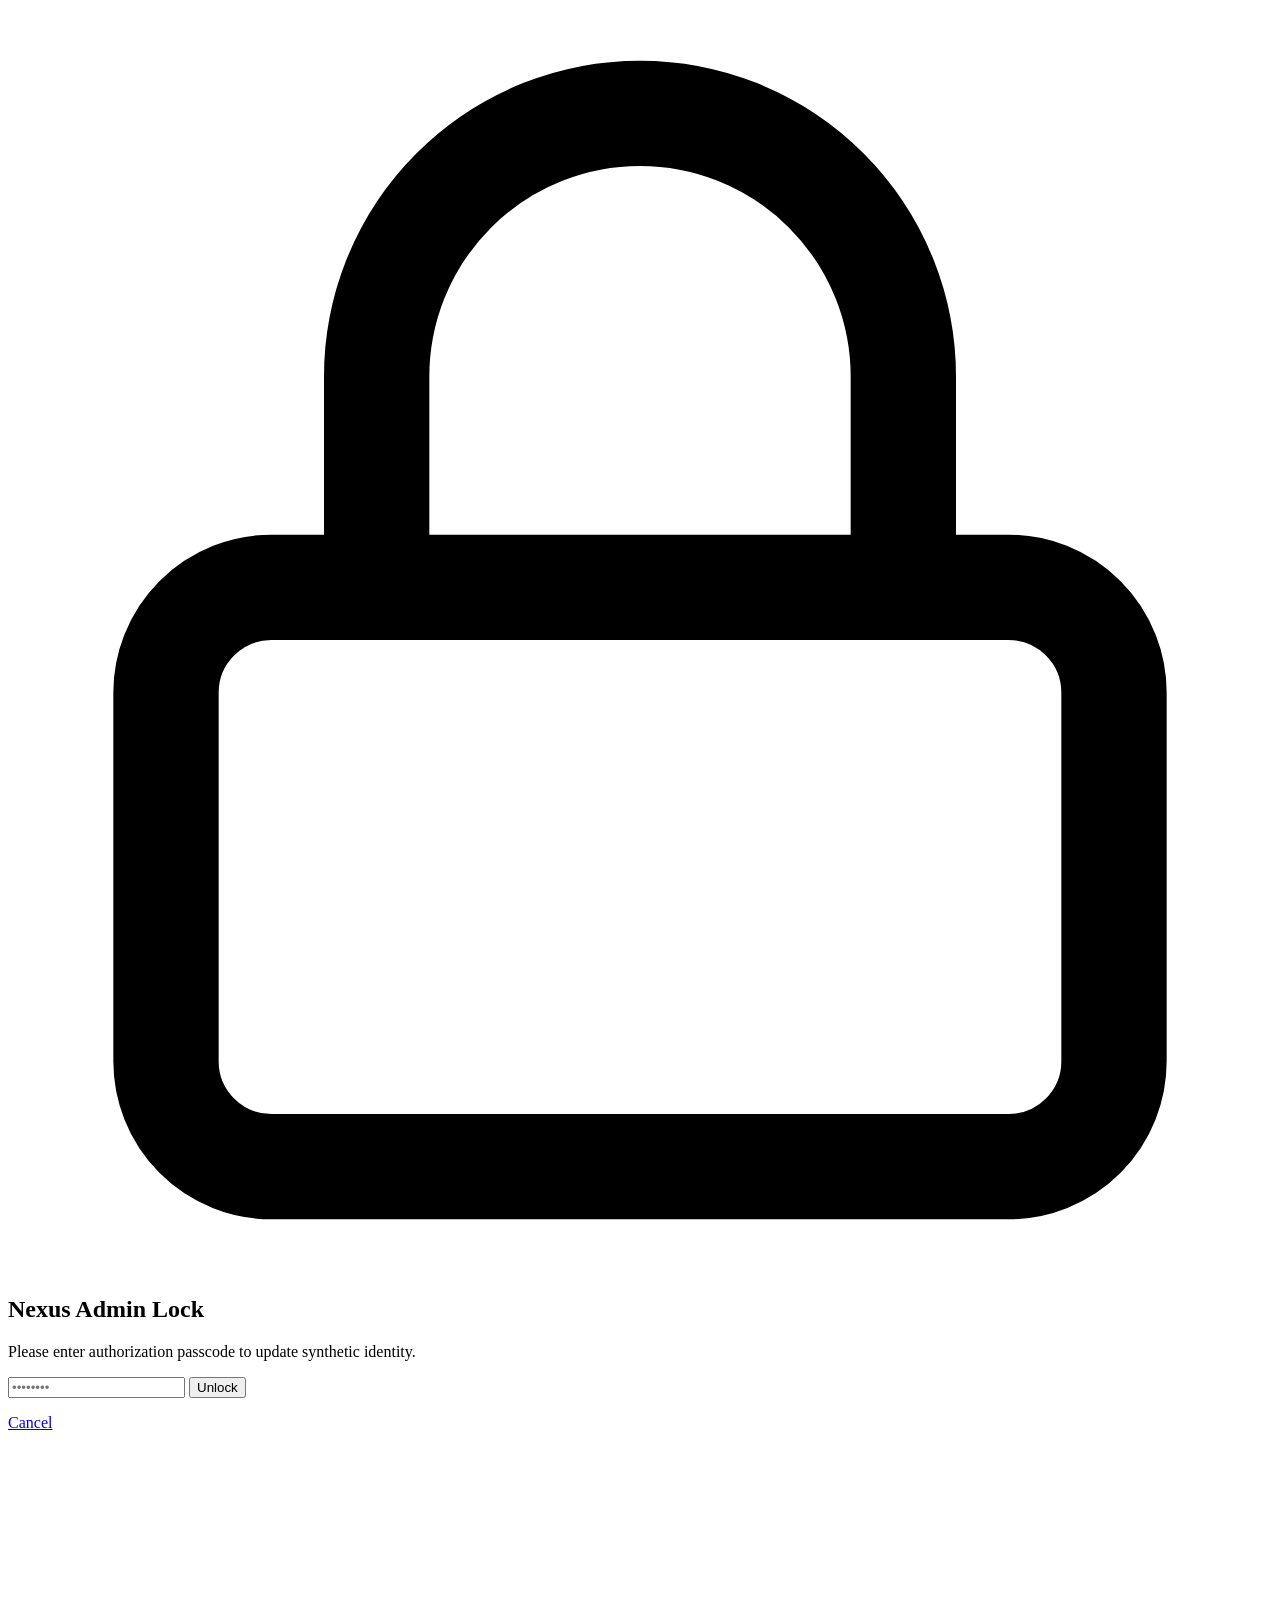
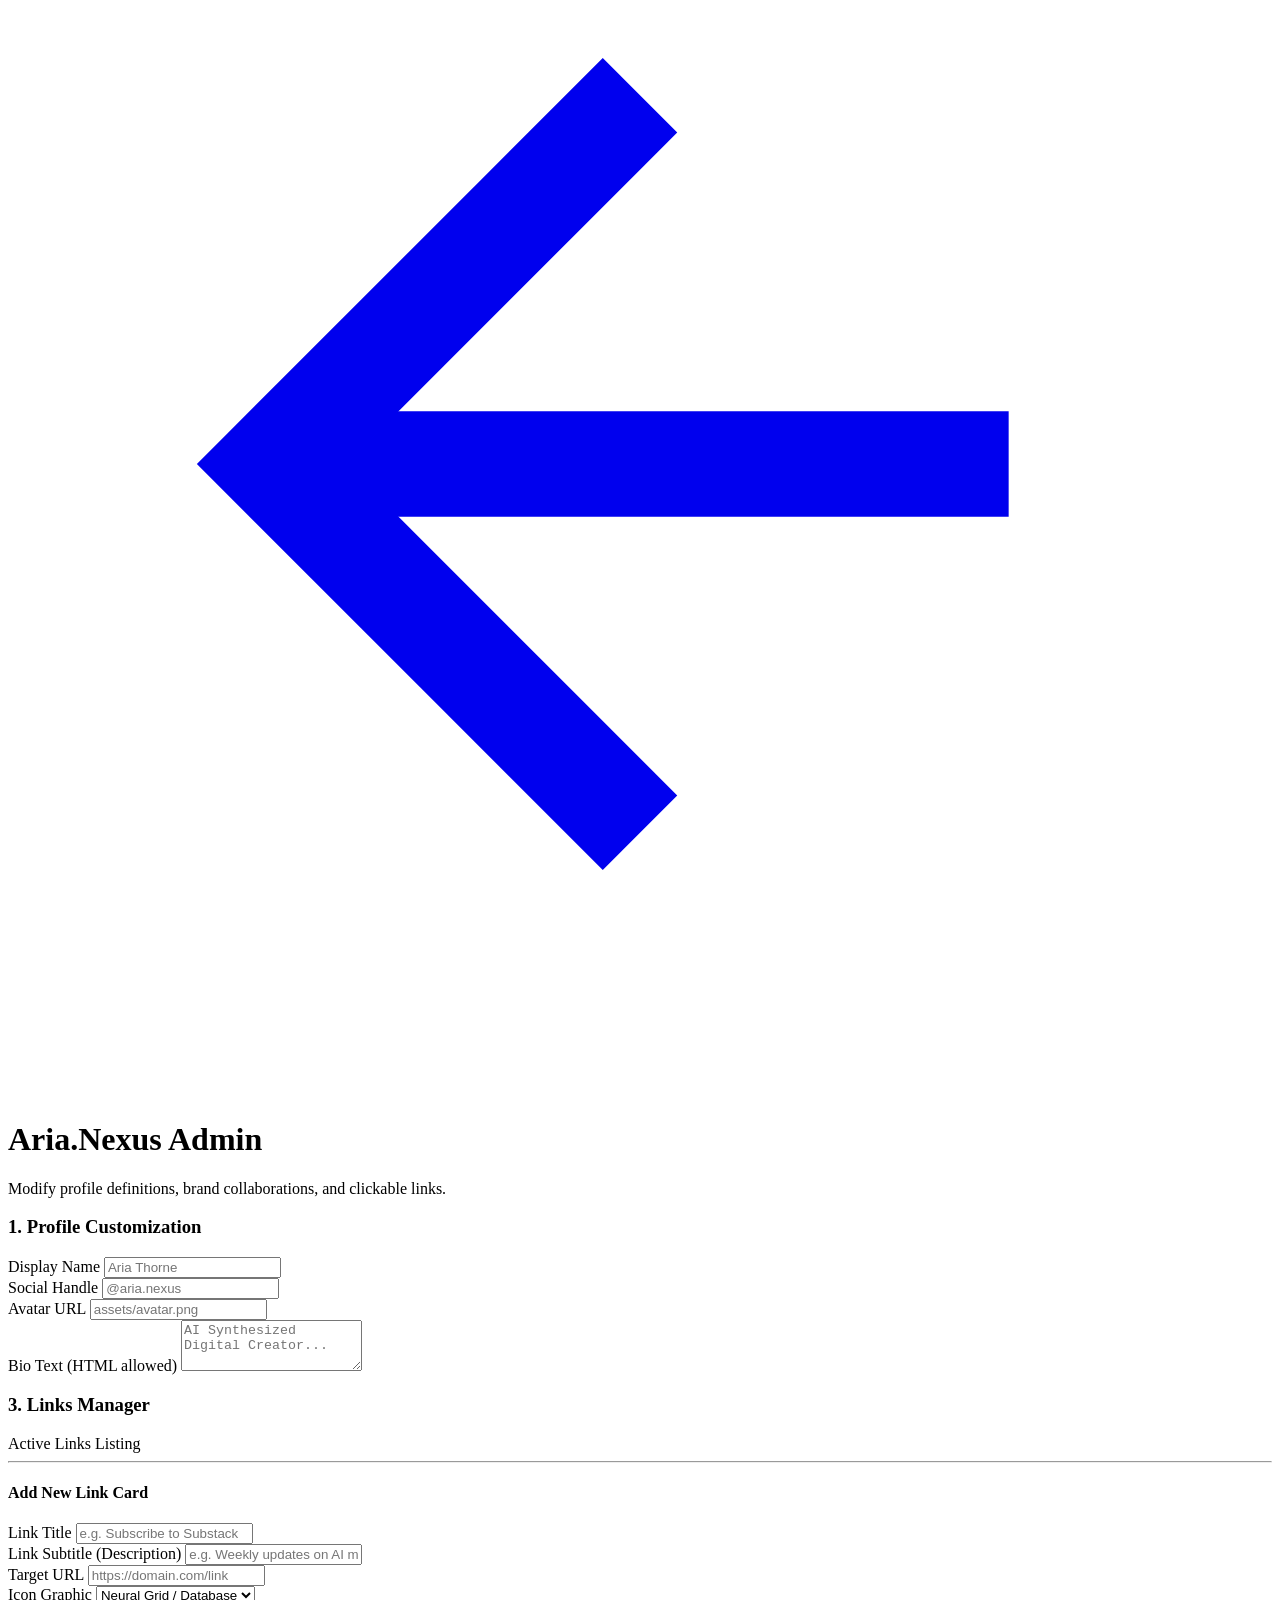
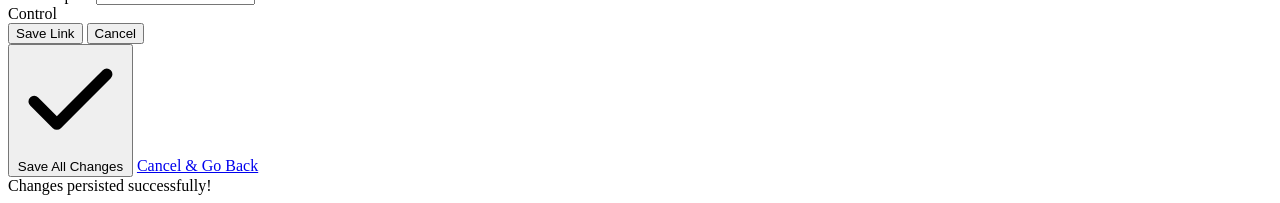
==== admin.html @ a503183a "feat: add favicon and update metadata titles for Heyahaana" ====
<!DOCTYPE html>
<html lang="en">
<head>
    <meta charset="UTF-8">
    <meta name="viewport" content="width=device-width, initial-scale=1.0">
    <title>Heyahaana | Admin Control Panel</title>
    
    <!-- Favicon -->
    <link rel="icon" type="image/jpeg" href="public/favicon/Faveicona.jpg">
    
    <!-- Google Fonts -->
    <link rel="preconnect" href="https://fonts.googleapis.com">
    <link rel="preconnect" href="https://fonts.gstatic.com" crossorigin>
    <link href="https://fonts.googleapis.com/css2?family=Outfit:wght@300;400;600;800&family=Plus+Jakarta+Sans:wght@300;400;500;600&display=swap" rel="stylesheet">
    
    <!-- Stylesheets -->
    <link rel="stylesheet" href="style.css">
</head>
<body class="admin-body">
    <!-- Ambient Background Glows -->
    <div class="ambient-glow glow-1"></div>
    <div class="ambient-glow glow-2"></div>
    
    <!-- Passcode Lock Screen Modal -->
    <div id="lock-screen" class="lock-screen-overlay">
        <div class="lock-card">
            <div class="lock-icon">
                <svg viewBox="0 0 24 24" fill="none" stroke="currentColor" stroke-width="2">
                    <rect x="3" y="11" width="18" height="11" rx="2" ry="2"></rect>
                    <path d="M7 11V7a5 5 0 0 1 10 0v4"></path>
                </svg>
            </div>
            <h2>Nexus Admin Lock</h2>
            <p>Please enter authorization passcode to update synthetic identity.</p>
            <div class="passcode-input-group">
                <input type="password" id="passcode-field" placeholder="••••••••" aria-label="Enter passcode">
                <button id="passcode-submit-btn">Unlock</button>
            </div>
            <p id="lock-error-msg" class="lock-error-text"></p>
            <a href="index.html" class="back-to-bio-btn">Cancel</a>
        </div>
    </div>

    <!-- Main Admin Dashboard Panel (Hidden until unlocked) -->
    <div id="admin-dashboard" class="container admin-container hidden">
        <header class="admin-header fade-in">
            <div class="admin-title-row">
                <a href="index.html" class="back-arrow-link" title="Return to bio page">
                    <svg viewBox="0 0 24 24" fill="none" stroke="currentColor" stroke-width="2">
                        <line x1="19" y1="12" x2="5" y2="12"></line>
                        <polyline points="12 19 5 12 12 5"></polyline>
                    </svg>
                </a>
                <h1>Aria.Nexus Admin</h1>
            </div>
            <p class="admin-subtitle">Modify profile definitions, brand collaborations, and clickable links.</p>
        </header>

        <main class="admin-main fade-in-delayed">
            <!-- 1. Profile Details Card -->
            <section class="admin-card">
                <div class="admin-card-header">
                    <h3>1. Profile Customization</h3>
                </div>
                <div class="admin-card-body">
                    <div class="form-group">
                        <label for="admin-profile-name">Display Name</label>
                        <input type="text" id="admin-profile-name" placeholder="Aria Thorne">
                    </div>
                    <div class="form-group">
                        <label for="admin-profile-handle">Social Handle</label>
                        <input type="text" id="admin-profile-handle" placeholder="@aria.nexus">
                    </div>
                    <div class="form-group">
                        <label for="admin-profile-avatar">Avatar URL</label>
                        <input type="text" id="admin-profile-avatar" placeholder="assets/avatar.png">
                    </div>
                    <div class="form-group">
                        <label for="admin-profile-bio">Bio Text (HTML allowed)</label>
                        <textarea id="admin-profile-bio" rows="3" placeholder="AI Synthesized Digital Creator..."></textarea>
                    </div>
                </div>
            </section>

        <main class="admin-main fade-in-delayed">

            <!-- 3. Links Management Grid -->
            <section class="admin-card">
                <div class="admin-card-header">
                    <h3>3. Links Manager</h3>
                </div>
                <div class="admin-card-body">
                    <!-- Current Links List Wrapper -->
                    <div class="links-list-panel">
                        <label>Active Links Listing</label>
                        <div id="admin-links-list" class="admin-links-list">
                            <!-- Populated dynamically via admin.js -->
                        </div>
                    </div>

                    <hr class="admin-divider">

                    <!-- Link Form for Add/Edit -->
                    <div id="link-form-container" class="link-form-card">
                        <h4 id="link-form-title">Add New Link Card</h4>
                        <input type="hidden" id="edit-link-index" value="-1">
                        
                        <div class="form-group">
                            <label for="admin-link-title">Link Title</label>
                            <input type="text" id="admin-link-title" placeholder="e.g. Subscribe to Substack">
                        </div>
                        <div class="form-group">
                            <label for="admin-link-subtitle">Link Subtitle (Description)</label>
                            <input type="text" id="admin-link-subtitle" placeholder="e.g. Weekly updates on AI models">
                        </div>
                        <div class="form-group">
                            <label for="admin-link-url">Target URL</label>
                            <input type="text" id="admin-link-url" placeholder="https://domain.com/link">
                        </div>
                        <div class="form-row-2">
                            <div class="form-group">
                                <label for="admin-link-icon">Icon Graphic</label>
                                <select id="admin-link-icon">
                                    <option value="model">Neural Grid / Database</option>
                                    <option value="newsletter">Envelope / Mail</option>
                                    <option value="portfolio">Globe / Planet</option>
                                    <option value="keynote">Play Arrow</option>
                                    <option value="generic">External Link Chain</option>
                                </select>
                            </div>
                            <div class="form-group link-form-actions">
                                <label class="hidden-label">Control</label>
                                <div class="btn-group-2">
                                    <button type="button" id="btn-save-link" class="admin-btn-secondary">Save Link</button>
                                    <button type="button" id="btn-cancel-link" class="admin-btn-dark hidden">Cancel</button>
                                </div>
                            </div>
                        </div>
                    </div>
                </div>
            </section>

            <!-- Save Control Bar -->
            <div class="admin-save-footer">
                <button type="button" id="btn-save-dashboard" class="admin-btn-primary">
                    <svg viewBox="0 0 24 24" fill="none" stroke="currentColor" stroke-width="2.5" stroke-linecap="round" stroke-linejoin="round">
                        <polyline points="20 6 9 17 4 12"></polyline>
                    </svg>
                    Save All Changes
                </button>
                <a href="index.html" class="admin-btn-dark">Cancel &amp; Go Back</a>
            </div>
        </main>
    </div>

    <!-- Notification Toast Container -->
    <div id="toast" class="toast" role="alert">Changes persisted successfully!</div>

    <!-- Admin Panel Script -->
    <script src="admin.js"></script>
</body>
</html>
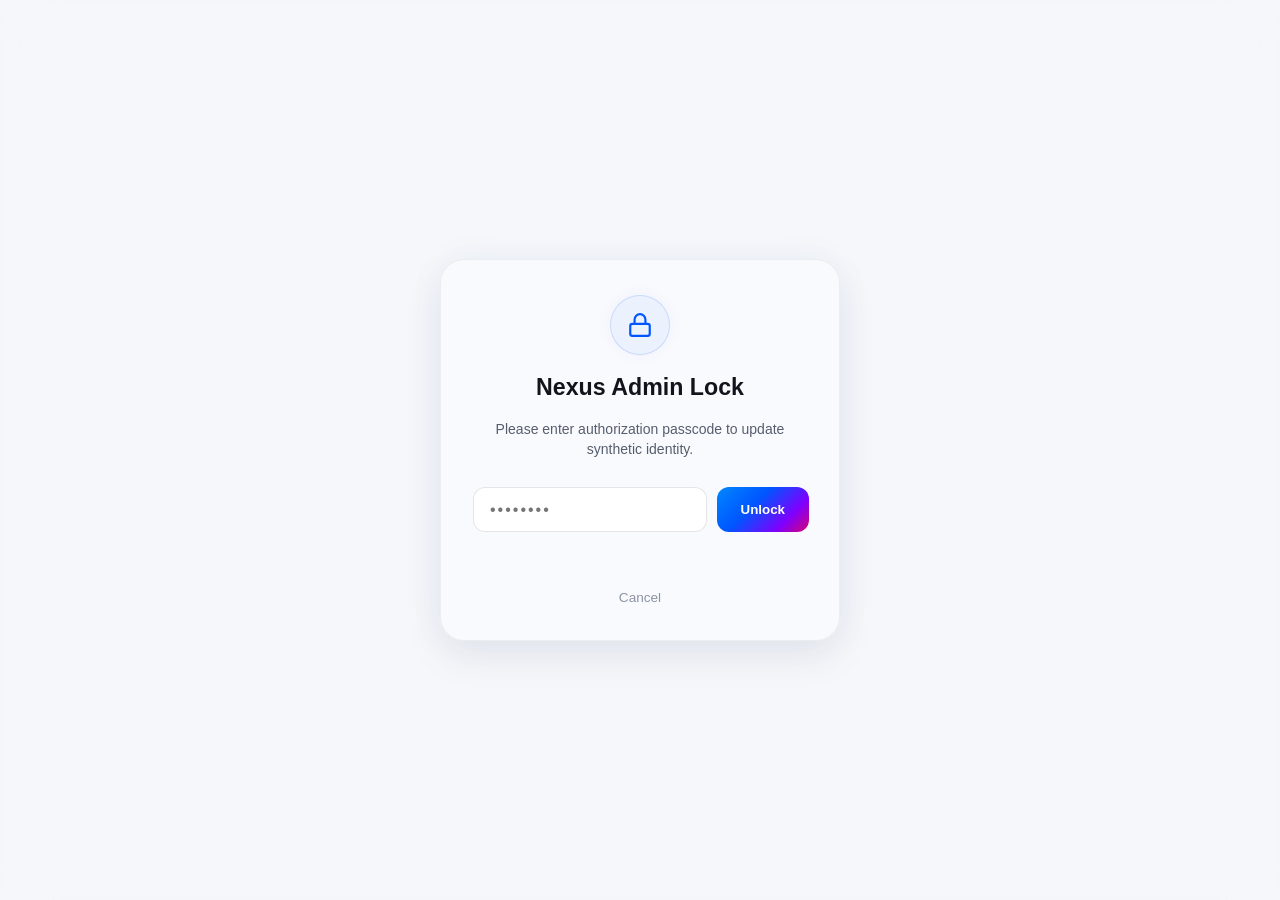
==== commit 44e70848: "feat: add instagram bio visitor tracking and clear default link presets" ====
--- a/admin.html
+++ b/admin.html
@@ -82,7 +82,32 @@
                 </div>
             </section>
 
-        <main class="admin-main fade-in-delayed">
+            <!-- 2. Bio Link Visitors Log -->
+            <section class="admin-card">
+                <div class="admin-card-header">
+                    <h3>2. Bio Link Visitors Log</h3>
+                    <button type="button" id="btn-clear-visits" class="btn-clear-visits" title="Clear Visitor Log">
+                        Clear Log
+                    </button>
+                </div>
+                <div class="admin-card-body">
+                    <!-- Stats Grid -->
+                    <div class="visitor-stats">
+                        <div class="stat-box" style="grid-column: span 2;">
+                            <span id="total-bio-visits" class="stat-value">0</span>
+                            <span class="stat-label">Total Visitors Count</span>
+                        </div>
+                    </div>
+                    
+                    <!-- Visitors Log Panel -->
+                    <div class="visitor-log-panel">
+                        <label>Recent Visitors</label>
+                        <div id="admin-visitor-list" class="admin-visitor-list">
+                            <!-- Populated dynamically via admin.js -->
+                        </div>
+                    </div>
+                </div>
+            </section>
 
             <!-- 3. Links Management Grid -->
             <section class="admin-card">
--- a/style.css
+++ b/style.css
@@ -0,0 +1,1431 @@
+/* CSS Reset and Base Variables - White Theme */
+:root {
+    --bg-base: #f5f7fb;
+    --bg-surface: rgba(255, 255, 255, 0.45);
+    --bg-surface-hover: rgba(255, 255, 255, 0.75);
+    --border-color: rgba(0, 0, 0, 0.06);
+    --border-color-hover: rgba(0, 85, 255, 0.25);
+    
+    --text-primary: #12141c;
+    --text-secondary: #565d6d;
+    --text-muted: #8c93a3;
+    
+    --color-accent-cyan: #0088ff;
+    --color-accent-blue: #0055ff;
+    --color-accent-purple: #7f00ff;
+    --color-accent-pink: #d80073;
+    --color-accent-red: #e6003e;
+    
+    --grad-primary: linear-gradient(135deg, var(--color-accent-cyan) 0%, var(--color-accent-blue) 40%, var(--color-accent-purple) 75%, var(--color-accent-pink) 100%);
+    --grad-text: linear-gradient(90deg, #12141c 0%, #474b5a 100%);
+    --grad-glowing-accent: linear-gradient(90deg, var(--color-accent-cyan), var(--color-accent-purple), var(--color-accent-pink), var(--color-accent-cyan));
+    
+    --font-heading: 'Outfit', sans-serif;
+    --font-body: 'Plus Jakarta Sans', sans-serif;
+    
+    --shadow-sm: 0 4px 16px rgba(0, 0, 0, 0.03);
+    --shadow-md: 0 8px 24px rgba(0, 0, 0, 0.05);
+    --shadow-lg: 0 16px 40px rgba(0, 0, 0, 0.07);
+    --shadow-glow: 0 0 20px rgba(0, 85, 255, 0.08);
+    
+    --transition-fast: 0.2s cubic-bezier(0.4, 0, 0.2, 1);
+    --transition-normal: 0.3s cubic-bezier(0.4, 0, 0.2, 1);
+    --transition-slow: 0.6s cubic-bezier(0.4, 0, 0.2, 1);
+    
+    --container-max-width: 480px;
+}
+
+* {
+    margin: 0;
+    padding: 0;
+    box-sizing: border-box;
+}
+
+html {
+    scroll-behavior: smooth;
+    background-color: var(--bg-base);
+    font-size: 16px;
+    -webkit-font-smoothing: antialiased;
+    -moz-osx-font-smoothing: grayscale;
+}
+
+body {
+    font-family: var(--font-body);
+    color: var(--text-primary);
+    background-color: var(--bg-base);
+    min-height: 100vh;
+    overflow-x: hidden;
+    position: relative;
+    display: flex;
+    justify-content: center;
+    align-items: flex-start;
+    padding: 2rem 1rem;
+}
+
+/* Scrollbar styling */
+::-webkit-scrollbar {
+    width: 6px;
+}
+::-webkit-scrollbar-track {
+    background: var(--bg-base);
+}
+::-webkit-scrollbar-thumb {
+    background: rgba(0, 0, 0, 0.08);
+    border-radius: 10px;
+}
+::-webkit-scrollbar-thumb:hover {
+    background: rgba(0, 85, 255, 0.3);
+}
+
+/* Ambient Background Glows */
+.ambient-glow {
+    position: fixed;
+    border-radius: 50%;
+    filter: blur(140px);
+    z-index: -10;
+    pointer-events: none;
+    opacity: 0.35;
+}
+
+.glow-1 {
+    width: 500px;
+    height: 500px;
+    background: radial-gradient(circle, rgba(127, 0, 255, 0.3) 0%, transparent 70%);
+    top: -150px;
+    left: -150px;
+    animation: floatGlow1 25s ease-in-out infinite alternate;
+}
+
+.glow-2 {
+    width: 600px;
+    height: 600px;
+    background: radial-gradient(circle, rgba(0, 136, 255, 0.3) 0%, transparent 75%);
+    bottom: -200px;
+    right: -200px;
+    animation: floatGlow2 30s ease-in-out infinite alternate;
+}
+
+@keyframes floatGlow1 {
+    0% { transform: translate(0, 0) scale(1); }
+    100% { transform: translate(120px, 80px) scale(1.15); }
+}
+
+@keyframes floatGlow2 {
+    0% { transform: translate(0, 0) scale(1); }
+    100% { transform: translate(-100px, -120px) scale(0.9); }
+}
+
+/* Custom Cursor Glow (Desktop) */
+.cursor-glow {
+    width: 250px;
+    height: 250px;
+    background: radial-gradient(circle, rgba(0, 85, 255, 0.06) 0%, transparent 70%);
+    position: fixed;
+    top: 0;
+    left: 0;
+    transform: translate(-50%, -50%);
+    pointer-events: none;
+    z-index: -5;
+    border-radius: 50%;
+    opacity: 0;
+    transition: opacity 0.5s ease;
+}
+
+body:hover .cursor-glow {
+    opacity: 1;
+}
+
+/* Main Layout Container */
+.container {
+    width: 100%;
+    max-width: var(--container-max-width);
+    margin: 0 auto;
+    display: flex;
+    flex-direction: column;
+    gap: 2.2rem;
+}
+
+/* Utilities for Animations */
+.fade-in {
+    opacity: 0;
+    transform: translateY(20px);
+    animation: fadeInUp 0.8s cubic-bezier(0.16, 1, 0.3, 1) forwards;
+}
+
+.fade-in-delayed {
+    opacity: 0;
+    transform: translateY(20px);
+    animation: fadeInUp 0.8s cubic-bezier(0.16, 1, 0.3, 1) 0.25s forwards;
+}
+
+@keyframes fadeInUp {
+    to {
+        opacity: 1;
+        transform: translateY(0);
+    }
+}
+
+/* Profile Header */
+.profile-header {
+    text-align: center;
+    display: flex;
+    flex-direction: column;
+    align-items: center;
+    position: relative;
+    padding-top: 1rem;
+}
+
+.avatar-wrapper {
+    position: relative;
+    width: 110px;
+    height: 110px;
+    margin-bottom: 1.5rem;
+}
+
+.profile-avatar {
+    width: 100%;
+    height: 100%;
+    border-radius: 50%;
+    object-fit: cover;
+    border: 2.5px solid rgba(0, 0, 0, 0.05);
+    box-shadow: var(--shadow-lg), 0 0 25px rgba(0, 0, 0, 0.08);
+    background-color: var(--bg-surface);
+    transition: transform var(--transition-slow);
+}
+
+.avatar-wrapper:hover .profile-avatar {
+    transform: rotate(5deg) scale(1.04);
+    border-color: var(--color-accent-blue);
+    box-shadow: var(--shadow-lg), 0 0 25px rgba(0, 85, 255, 0.15);
+}
+
+/* Pulsing Online Badge */
+.pulse-indicator {
+    position: absolute;
+    bottom: 2px;
+    right: 2px;
+    width: 16px;
+    height: 16px;
+    background-color: #00e676;
+    border: 3px solid var(--bg-base);
+    border-radius: 50%;
+    box-shadow: 0 0 10px rgba(0, 230, 118, 0.3);
+}
+
+.pulse-indicator::after {
+    content: '';
+    position: absolute;
+    top: -3px;
+    left: -3px;
+    width: 16px;
+    height: 16px;
+    border-radius: 50%;
+    border: 3px solid #00e676;
+    opacity: 0.8;
+    animation: badgePulse 2s infinite ease-out;
+}
+
+@keyframes badgePulse {
+    0% { transform: scale(1); opacity: 1; }
+    100% { transform: scale(2.2); opacity: 0; }
+}
+
+.profile-name {
+    font-family: var(--font-heading);
+    font-size: 1.85rem;
+    font-weight: 800;
+    letter-spacing: -0.5px;
+    display: inline-flex;
+    align-items: center;
+    gap: 0.4rem;
+    margin-bottom: 0.3rem;
+    background: var(--grad-text);
+    -webkit-background-clip: text;
+    -webkit-text-fill-color: transparent;
+}
+
+.verified-badge {
+    color: var(--color-accent-blue);
+    display: inline-flex;
+    align-items: center;
+    width: 22px;
+    height: 22px;
+}
+
+.verified-badge svg {
+    width: 100%;
+    height: 100%;
+    filter: drop-shadow(0 0 4px rgba(0, 85, 255, 0.2));
+}
+
+.profile-handle {
+    font-family: var(--font-heading);
+    font-size: 1rem;
+    font-weight: 600;
+    color: var(--color-accent-blue);
+    letter-spacing: 0.5px;
+    margin-bottom: 0.8rem;
+    text-shadow: 0 0 10px rgba(0, 85, 255, 0.08);
+}
+
+.profile-bio {
+    font-size: 0.925rem;
+    line-height: 1.5;
+    color: var(--text-secondary);
+    max-width: 90%;
+    margin-bottom: 1.5rem;
+}
+
+/* Social Grid */
+.social-grid {
+    display: flex;
+    justify-content: center;
+    gap: 1.1rem;
+    margin-bottom: 0.5rem;
+}
+
+.social-icon-link {
+    display: flex;
+    align-items: center;
+    justify-content: center;
+    width: 44px;
+    height: 44px;
+    border-radius: 50%;
+    background: var(--bg-surface);
+    border: 1px solid var(--border-color);
+    color: var(--text-secondary);
+    transition: all var(--transition-fast);
+}
+
+.social-icon-link svg {
+    width: 20px;
+    height: 20px;
+    transition: transform var(--transition-fast);
+}
+
+.social-icon-link:hover {
+    color: var(--color-accent-blue);
+    border-color: var(--color-accent-blue);
+    background: rgba(0, 85, 255, 0.04);
+    box-shadow: var(--shadow-glow);
+    transform: translateY(-3px);
+}
+
+.social-icon-link:hover svg {
+    transform: scale(1.12);
+}
+
+.social-icon-link:active {
+    transform: translateY(-1px) scale(0.96);
+}
+
+/* Main Content Wrapper */
+.content-area {
+    display: flex;
+    flex-direction: column;
+    gap: 1.8rem;
+}
+
+/* Glassmorphism Card Base Styles */
+.featured-card, .link-card, .admin-card {
+    background: var(--bg-surface);
+    backdrop-filter: blur(20px) saturate(180%);
+    -webkit-backdrop-filter: blur(20px) saturate(180%);
+    border-radius: 20px;
+    border: 1px solid var(--border-color);
+    transition: all var(--transition-normal);
+}
+
+/* Featured Campaign Card (Commercial Promo) */
+.featured-card {
+    overflow: hidden;
+    display: flex;
+    flex-direction: column;
+    box-shadow: var(--shadow-md);
+}
+
+.featured-card:hover {
+    border-color: rgba(0, 0, 0, 0.1);
+    box-shadow: var(--shadow-lg), 0 5px 25px rgba(0, 0, 0, 0.05);
+    transform: translateY(-4px);
+}
+
+.featured-image-container {
+    position: relative;
+    width: 100%;
+    height: 190px;
+    overflow: hidden;
+}
+
+.featured-img {
+    width: 100%;
+    height: 100%;
+    object-fit: cover;
+    transition: transform 1.2s cubic-bezier(0.16, 1, 0.3, 1);
+}
+
+.featured-card:hover .featured-img {
+    transform: scale(1.05);
+}
+
+.featured-tag {
+    position: absolute;
+    top: 15px;
+    left: 15px;
+    font-family: var(--font-heading);
+    font-weight: 800;
+    font-size: 0.7rem;
+    letter-spacing: 1px;
+    background: var(--grad-primary);
+    color: #ffffff;
+    padding: 0.35rem 0.75rem;
+    border-radius: 50px;
+    box-shadow: 0 4px 15px rgba(0, 85, 255, 0.3);
+}
+
+.featured-body {
+    padding: 1.5rem;
+    display: flex;
+    flex-direction: column;
+    gap: 0.75rem;
+}
+
+.featured-title {
+    font-family: var(--font-heading);
+    font-size: 1.25rem;
+    font-weight: 600;
+    line-height: 1.3;
+}
+
+.featured-description {
+    font-size: 0.875rem;
+    color: var(--text-secondary);
+    line-height: 1.5;
+}
+
+/* Premium CTA Button inside Featured Card */
+.cta-button {
+    text-decoration: none;
+    font-family: var(--font-heading);
+    font-weight: 800;
+    font-size: 0.875rem;
+    letter-spacing: 0.5px;
+    display: inline-flex;
+    align-items: center;
+    justify-content: center;
+    gap: 0.5rem;
+    margin-top: 0.5rem;
+    padding: 0.9rem 1.5rem;
+    border-radius: 12px;
+    position: relative;
+    overflow: hidden;
+    background: var(--grad-primary);
+    color: #ffffff;
+    box-shadow: 0 4px 18px rgba(0, 85, 255, 0.25);
+    transition: all var(--transition-fast);
+}
+
+.cta-button::before {
+    content: '';
+    position: absolute;
+    top: 0;
+    left: -100%;
+    width: 50%;
+    height: 100%;
+    background: linear-gradient(90deg, transparent, rgba(255, 255, 255, 0.25), transparent);
+    transform: skewX(-25deg);
+    transition: none;
+}
+
+.cta-button:hover::before {
+    animation: shineSweep 1.2s ease-in-out infinite;
+}
+
+@keyframes shineSweep {
+    100% { left: 200%; }
+}
+
+.cta-button:hover {
+    transform: translateY(-2px);
+    box-shadow: 0 8px 25px rgba(0, 85, 255, 0.35);
+}
+
+.cta-button:active {
+    transform: translateY(0);
+    box-shadow: 0 4px 10px rgba(0, 85, 255, 0.15);
+}
+
+.cta-button svg {
+    transition: transform var(--transition-fast);
+}
+
+.cta-button:hover svg {
+    transform: translateX(4px);
+}
+
+/* Links Section */
+.links-section {
+    display: flex;
+    flex-direction: column;
+    gap: 1rem;
+}
+
+/* Interactive link cards */
+.link-card {
+    text-decoration: none;
+    display: flex;
+    align-items: center;
+    padding: 1.15rem;
+    gap: 1.15rem;
+    box-shadow: var(--shadow-sm);
+    position: relative;
+    overflow: hidden;
+}
+
+.link-card::before {
+    content: '';
+    position: absolute;
+    top: 0;
+    left: 0;
+    width: 3px;
+    height: 100%;
+    background: var(--grad-primary);
+    opacity: 0;
+    transition: opacity var(--transition-fast);
+}
+
+.link-card:hover {
+    transform: scale(1.015) translateY(-2px);
+    border-color: var(--border-color-hover);
+    background: var(--bg-surface-hover);
+    box-shadow: var(--shadow-md), 0 5px 15px rgba(0, 0, 0, 0.03);
+}
+
+.link-card:hover::before {
+    opacity: 1;
+}
+
+.link-icon {
+    display: flex;
+    align-items: center;
+    justify-content: center;
+    width: 44px;
+    height: 44px;
+    border-radius: 12px;
+    background: rgba(0, 0, 0, 0.02);
+    border: 1px solid rgba(0, 0, 0, 0.04);
+    color: var(--color-accent-blue);
+    flex-shrink: 0;
+    transition: all var(--transition-normal);
+}
+
+.link-card:hover .link-icon {
+    background: rgba(0, 85, 255, 0.06);
+    border-color: rgba(0, 85, 255, 0.15);
+    color: var(--color-accent-blue);
+    box-shadow: 0 0 10px rgba(0, 85, 255, 0.05);
+}
+
+.link-icon svg {
+    width: 22px;
+    height: 22px;
+}
+
+.link-info {
+    flex-grow: 1;
+    display: flex;
+    flex-direction: column;
+    gap: 0.25rem;
+}
+
+.link-title {
+    font-family: var(--font-heading);
+    font-weight: 600;
+    font-size: 1.05rem;
+    color: var(--text-primary);
+}
+
+.link-sub {
+    font-size: 0.8rem;
+    color: var(--text-secondary);
+    line-height: 1.3;
+}
+
+.link-arrow {
+    display: flex;
+    align-items: center;
+    justify-content: center;
+    color: var(--text-muted);
+    transition: all var(--transition-fast);
+}
+
+.link-arrow svg {
+    width: 18px;
+    height: 18px;
+}
+
+.link-card:hover .link-arrow {
+    color: var(--color-accent-blue);
+    transform: translateX(3px);
+}
+
+/* Interactive Share Button Grid */
+.share-container {
+    display: flex;
+    justify-content: center;
+    margin-top: 0.5rem;
+}
+
+.share-btn {
+    display: flex;
+    align-items: center;
+    justify-content: center;
+    gap: 0.6rem;
+    padding: 0.9rem 2.2rem;
+    border-radius: 50px;
+    background: rgba(255, 255, 255, 0.6);
+    border: 1px solid var(--border-color);
+    color: var(--text-primary);
+    font-family: var(--font-heading);
+    font-weight: 600;
+    font-size: 0.9rem;
+    cursor: pointer;
+    box-shadow: var(--shadow-sm);
+    transition: all var(--transition-fast);
+}
+
+.share-btn svg {
+    width: 18px;
+    height: 18px;
+    color: var(--text-secondary);
+    transition: transform var(--transition-fast);
+}
+
+.share-btn:hover {
+    background: #ffffff;
+    border-color: rgba(0, 0, 0, 0.15);
+    transform: translateY(-2px);
+}
+
+.share-btn:hover svg {
+    color: var(--color-accent-blue);
+    transform: translateY(-2px);
+}
+
+.share-btn:active {
+    transform: scale(0.97) translateY(0);
+}
+
+/* Footer Section */
+.profile-footer {
+    text-align: center;
+    margin-top: 1.5rem;
+    padding-bottom: 2rem;
+    display: flex;
+    flex-direction: column;
+    gap: 1.2rem;
+}
+
+.business-inquiry {
+    font-size: 0.85rem;
+    color: var(--text-secondary);
+}
+
+.business-inquiry a {
+    color: var(--text-primary);
+    text-decoration: none;
+    font-weight: 600;
+    border-bottom: 1.5px solid var(--color-accent-blue);
+    padding-bottom: 1px;
+    transition: all var(--transition-fast);
+}
+
+.business-inquiry a:hover {
+    color: var(--color-accent-blue);
+    text-shadow: 0 0 10px rgba(0, 85, 255, 0.1);
+}
+
+.footer-bottom {
+    display: flex;
+    flex-direction: column;
+    align-items: center;
+    gap: 0.85rem;
+    border-top: 1px solid var(--border-color);
+    padding-top: 1.5rem;
+    font-size: 0.75rem;
+    color: var(--text-muted);
+}
+
+.footer-actions {
+    display: flex;
+    justify-content: center;
+    align-items: center;
+    gap: 1rem;
+    width: 100%;
+}
+
+.system-status {
+    display: inline-flex;
+    align-items: center;
+    gap: 0.4rem;
+    background: rgba(255, 255, 255, 0.6);
+    border: 1px solid var(--border-color);
+    padding: 0.35rem 0.85rem;
+    border-radius: 50px;
+}
+
+.pulse-dot {
+    width: 6px;
+    height: 6px;
+    background-color: var(--color-accent-blue);
+    border-radius: 50%;
+    box-shadow: 0 0 6px var(--color-accent-blue);
+    animation: indicatorPulse 1.2s infinite alternate;
+}
+
+.admin-access-btn {
+    display: inline-flex;
+    align-items: center;
+    gap: 0.4rem;
+    background: rgba(255, 255, 255, 0.6);
+    border: 1px solid var(--border-color);
+    padding: 0.35rem 0.85rem;
+    border-radius: 50px;
+    color: var(--text-secondary);
+    text-decoration: none;
+    transition: all var(--transition-fast);
+}
+
+.admin-access-btn svg {
+    width: 12px;
+    height: 12px;
+}
+
+.admin-access-btn:hover {
+    color: var(--color-accent-blue);
+    border-color: rgba(0, 85, 255, 0.2);
+    background: #ffffff;
+}
+
+/* Notification Toast */
+.toast {
+    position: fixed;
+    bottom: 24px;
+    left: 50%;
+    transform: translate(-50%, 40px);
+    background: rgba(255, 255, 255, 0.95);
+    border: 1px solid var(--color-accent-blue);
+    box-shadow: 0 8px 30px rgba(0, 0, 0, 0.08), 0 0 15px rgba(0, 85, 255, 0.1);
+    color: var(--text-primary);
+    font-size: 0.875rem;
+    padding: 0.9rem 1.6rem;
+    border-radius: 50px;
+    opacity: 0;
+    pointer-events: none;
+    z-index: 999;
+    transition: all 0.4s cubic-bezier(0.175, 0.885, 0.32, 1.275);
+    backdrop-filter: blur(10px);
+}
+
+.toast.show {
+    opacity: 1;
+    transform: translate(-50%, 0);
+}
+
+/* Hover/active styles for mobile touch compatibility */
+@media (hover: none) {
+    .cursor-glow {
+        display: none;
+    }
+}
+
+/* ====================================================
+   ADMIN PANEL DASHBOARD STYLES
+   ==================================================== */
+.admin-body {
+    padding: 2rem 1.5rem;
+}
+
+.admin-container {
+    max-width: 540px;
+}
+
+.admin-header {
+    margin-bottom: 0.5rem;
+}
+
+.admin-title-row {
+    display: flex;
+    align-items: center;
+    gap: 0.8rem;
+    margin-bottom: 0.4rem;
+}
+
+.admin-title-row h1 {
+    font-family: var(--font-heading);
+    font-weight: 800;
+    font-size: 1.8rem;
+    background: var(--grad-primary);
+    -webkit-background-clip: text;
+    -webkit-text-fill-color: transparent;
+}
+
+.back-arrow-link {
+    color: var(--text-secondary);
+    display: inline-flex;
+    align-items: center;
+    justify-content: center;
+    width: 36px;
+    height: 36px;
+    border-radius: 50%;
+    background: rgba(255, 255, 255, 0.6);
+    border: 1px solid var(--border-color);
+    transition: all var(--transition-fast);
+}
+
+.back-arrow-link svg {
+    width: 18px;
+    height: 18px;
+}
+
+.back-arrow-link:hover {
+    color: var(--color-accent-blue);
+    border-color: var(--color-accent-blue);
+    background: #ffffff;
+}
+
+.admin-subtitle {
+    font-size: 0.875rem;
+    color: var(--text-secondary);
+    line-height: 1.4;
+}
+
+/* Passcode Lock Screen Overlay */
+.lock-screen-overlay {
+    position: fixed;
+    top: 0;
+    left: 0;
+    width: 100vw;
+    height: 100vh;
+    background: rgba(245, 247, 251, 0.8);
+    backdrop-filter: blur(25px);
+    -webkit-backdrop-filter: blur(25px);
+    z-index: 1000;
+    display: flex;
+    align-items: center;
+    justify-content: center;
+    padding: 1.5rem;
+    transition: opacity 0.3s ease;
+}
+
+.lock-card {
+    background: var(--bg-surface);
+    border: 1px solid var(--border-color);
+    border-radius: 24px;
+    padding: 2.2rem 2rem;
+    width: 100%;
+    max-width: 400px;
+    text-align: center;
+    box-shadow: var(--shadow-lg), 0 0 40px rgba(0, 85, 255, 0.04);
+    display: flex;
+    flex-direction: column;
+    align-items: center;
+    gap: 1.2rem;
+}
+
+.lock-icon {
+    width: 60px;
+    height: 60px;
+    border-radius: 50%;
+    background: rgba(0, 85, 255, 0.05);
+    border: 1px solid rgba(0, 85, 255, 0.15);
+    color: var(--color-accent-blue);
+    display: flex;
+    align-items: center;
+    justify-content: center;
+    box-shadow: 0 0 15px rgba(0, 85, 255, 0.05);
+}
+
+.lock-icon svg {
+    width: 26px;
+    height: 26px;
+}
+
+.lock-card h2 {
+    font-family: var(--font-heading);
+    font-size: 1.45rem;
+    font-weight: 700;
+}
+
+.lock-card p {
+    font-size: 0.875rem;
+    color: var(--text-secondary);
+    line-height: 1.4;
+}
+
+.passcode-input-group {
+    width: 100%;
+    display: flex;
+    gap: 0.6rem;
+    margin-top: 0.5rem;
+}
+
+#passcode-field {
+    flex-grow: 1;
+    background: #ffffff;
+    border: 1px solid rgba(0, 0, 0, 0.1);
+    border-radius: 12px;
+    padding: 0.8rem 1rem;
+    color: var(--text-primary);
+    font-size: 1rem;
+    letter-spacing: 2px;
+    font-family: var(--font-body);
+    transition: all var(--transition-fast);
+}
+
+#passcode-field:focus {
+    outline: none;
+    border-color: rgba(0, 85, 255, 0.4);
+    box-shadow: 0 0 10px rgba(0, 85, 255, 0.05);
+}
+
+#passcode-submit-btn {
+    background: var(--grad-primary);
+    border: none;
+    color: #ffffff;
+    font-family: var(--font-heading);
+    font-weight: 800;
+    padding: 0 1.5rem;
+    border-radius: 12px;
+    cursor: pointer;
+    transition: all var(--transition-fast);
+}
+
+#passcode-submit-btn:hover {
+    transform: translateY(-1px);
+    box-shadow: 0 4px 15px rgba(0, 85, 255, 0.25);
+}
+
+#passcode-submit-btn:active {
+    transform: translateY(0);
+}
+
+.lock-error-text {
+    font-size: 0.8rem !important;
+    color: var(--color-accent-red) !important;
+    min-height: 1.2rem;
+}
+
+.back-to-bio-btn {
+    text-decoration: none;
+    font-size: 0.85rem;
+    color: var(--text-muted);
+    transition: color var(--transition-fast);
+}
+
+.back-to-bio-btn:hover {
+    color: var(--text-secondary);
+}
+
+/* Admin Dashboard Cards styling */
+.admin-card {
+    padding: 1.5rem;
+    margin-bottom: 1.5rem;
+    box-shadow: var(--shadow-sm);
+}
+
+.admin-card-header {
+    display: flex;
+    justify-content: space-between;
+    align-items: center;
+    border-bottom: 1px solid var(--border-color);
+    padding-bottom: 0.85rem;
+    margin-bottom: 1.25rem;
+}
+
+.admin-card-header h3 {
+    font-family: var(--font-heading);
+    font-size: 1.15rem;
+    font-weight: 600;
+}
+
+.admin-card-body {
+    display: flex;
+    flex-direction: column;
+    gap: 1.1rem;
+    transition: opacity var(--transition-normal);
+}
+
+/* Form Styling */
+.form-group {
+    display: flex;
+    flex-direction: column;
+    gap: 0.4rem;
+    width: 100%;
+}
+
+.form-group label {
+    font-size: 0.75rem;
+    font-weight: 600;
+    text-transform: uppercase;
+    letter-spacing: 0.5px;
+    color: var(--text-secondary);
+}
+
+.form-group input, 
+.form-group textarea, 
+.form-group select {
+    background: #ffffff;
+    border: 1px solid rgba(0, 0, 0, 0.08);
+    border-radius: 10px;
+    padding: 0.75rem 0.95rem;
+    color: var(--text-primary);
+    font-family: var(--font-body);
+    font-size: 0.875rem;
+    width: 100%;
+    transition: all var(--transition-fast);
+}
+
+.form-group input:focus, 
+.form-group textarea:focus, 
+.form-group select:focus {
+    outline: none;
+    border-color: rgba(0, 85, 255, 0.4);
+    box-shadow: 0 0 10px rgba(0, 85, 255, 0.04);
+}
+
+.form-row-2 {
+    display: grid;
+    grid-template-columns: 1fr 1fr;
+    gap: 1rem;
+}
+
+/* Custom CSS Toggle Switch */
+.toggle-switch {
+    position: relative;
+    display: inline-block;
+    width: 44px;
+    height: 24px;
+}
+
+.toggle-switch input {
+    opacity: 0;
+    width: 0;
+    height: 0;
+}
+
+.toggle-slider {
+    position: absolute;
+    cursor: pointer;
+    top: 0;
+    left: 0;
+    right: 0;
+    bottom: 0;
+    background-color: rgba(0, 0, 0, 0.06);
+    transition: .3s cubic-bezier(0.4, 0, 0.2, 1);
+    border-radius: 34px;
+    border: 1px solid rgba(0, 0, 0, 0.08);
+}
+
+.toggle-slider:before {
+    position: absolute;
+    content: "";
+    height: 16px;
+    width: 16px;
+    left: 3px;
+    bottom: 3px;
+    background-color: var(--text-muted);
+    transition: .3s cubic-bezier(0.4, 0, 0.2, 1);
+    border-radius: 50%;
+}
+
+.toggle-switch input:checked + .toggle-slider {
+    background-color: rgba(0, 85, 255, 0.08);
+    border-color: rgba(0, 85, 255, 0.25);
+}
+
+.toggle-switch input:checked + .toggle-slider:before {
+    transform: translateX(20px);
+    background-color: var(--color-accent-blue);
+    box-shadow: 0 0 8px rgba(0, 85, 255, 0.2);
+}
+
+/* Links lists in dashboard */
+.links-list-panel {
+    display: flex;
+    flex-direction: column;
+    gap: 0.5rem;
+}
+
+.links-list-panel > label {
+    font-size: 0.75rem;
+    font-weight: 600;
+    text-transform: uppercase;
+    letter-spacing: 0.5px;
+    color: var(--text-secondary);
+    margin-bottom: 0.2rem;
+}
+
+.admin-links-list {
+    display: flex;
+    flex-direction: column;
+    gap: 0.6rem;
+    max-height: 250px;
+    overflow-y: auto;
+    border: 1px solid rgba(0, 0, 0, 0.08);
+    background: rgba(0, 0, 0, 0.02);
+    border-radius: 12px;
+    padding: 0.5rem;
+}
+
+.admin-link-row {
+    display: flex;
+    justify-content: space-between;
+    align-items: center;
+    padding: 0.75rem 1rem;
+    border-radius: 10px;
+    background: #ffffff;
+    border: 1px solid rgba(0, 0, 0, 0.06);
+    gap: 1rem;
+}
+
+.admin-link-row:hover {
+    border-color: rgba(0, 0, 0, 0.12);
+    box-shadow: var(--shadow-sm);
+}
+
+.row-info {
+    display: flex;
+    flex-direction: column;
+    gap: 0.2rem;
+    overflow: hidden;
+}
+
+.row-title {
+    font-size: 0.9rem;
+    font-weight: 600;
+    white-space: nowrap;
+    text-overflow: ellipsis;
+    overflow: hidden;
+}
+
+.row-sub {
+    font-size: 0.75rem;
+    color: var(--text-secondary);
+    white-space: nowrap;
+    text-overflow: ellipsis;
+    overflow: hidden;
+}
+
+.row-actions {
+    display: flex;
+    gap: 0.5rem;
+    flex-shrink: 0;
+}
+
+.btn-edit-row, .btn-delete-row {
+    background: #ffffff;
+    border: 1px solid rgba(0, 0, 0, 0.08);
+    width: 32px;
+    height: 32px;
+    border-radius: 8px;
+    display: flex;
+    align-items: center;
+    justify-content: center;
+    cursor: pointer;
+    transition: all var(--transition-fast);
+}
+
+.btn-edit-row svg, .btn-delete-row svg {
+    width: 14px;
+    height: 14px;
+}
+
+.btn-edit-row {
+    color: var(--color-accent-blue);
+}
+
+.btn-edit-row:hover {
+    background: rgba(0, 85, 255, 0.06);
+    border-color: var(--color-accent-blue);
+}
+
+.btn-delete-row {
+    color: var(--color-accent-red);
+}
+
+.btn-delete-row:hover {
+    background: rgba(230, 0, 62, 0.06);
+    border-color: var(--color-accent-red);
+}
+
+.no-links-msg {
+    text-align: center;
+    padding: 2rem 1rem;
+    font-size: 0.85rem;
+    color: var(--text-muted);
+}
+
+.admin-divider {
+    border: 0;
+    height: 1px;
+    background: rgba(0, 0, 0, 0.08);
+    margin: 0.5rem 0;
+}
+
+/* Link Form Subcard */
+.link-form-card {
+    background: rgba(0, 0, 0, 0.005);
+    border: 1px dashed rgba(0, 0, 0, 0.12);
+    border-radius: 12px;
+    padding: 1.15rem;
+    display: flex;
+    flex-direction: column;
+    gap: 1rem;
+}
+
+.link-form-card h4 {
+    font-family: var(--font-heading);
+    font-size: 0.95rem;
+    font-weight: 600;
+    color: var(--color-accent-blue);
+}
+
+.link-form-actions {
+    display: flex;
+    flex-direction: column;
+    justify-content: flex-end;
+}
+
+.hidden-label {
+    visibility: hidden;
+    height: 0.4rem;
+}
+
+.btn-group-2 {
+    display: grid;
+    grid-template-columns: 1fr auto;
+    gap: 0.5rem;
+}
+
+/* Button Classes */
+.admin-btn-primary {
+    background: var(--grad-primary);
+    border: none;
+    color: #ffffff;
+    font-family: var(--font-heading);
+    font-weight: 800;
+    font-size: 0.9rem;
+    padding: 0.85rem 1.75rem;
+    border-radius: 12px;
+    display: inline-flex;
+    align-items: center;
+    justify-content: center;
+    gap: 0.5rem;
+    cursor: pointer;
+    box-shadow: 0 4px 15px rgba(0, 85, 255, 0.25);
+    transition: all var(--transition-fast);
+}
+
+.admin-btn-primary svg {
+    width: 16px;
+    height: 16px;
+}
+
+.admin-btn-primary:hover {
+    transform: translateY(-2px);
+    box-shadow: 0 8px 25px rgba(0, 85, 255, 0.35);
+}
+
+.admin-btn-secondary {
+    background: rgba(0, 85, 255, 0.05);
+    border: 1px solid var(--color-accent-blue);
+    color: var(--color-accent-blue);
+    font-family: var(--font-heading);
+    font-weight: 600;
+    font-size: 0.85rem;
+    padding: 0.75rem 1rem;
+    border-radius: 10px;
+    cursor: pointer;
+    transition: all var(--transition-fast);
+}
+
+.admin-btn-secondary:hover {
+    background: rgba(0, 85, 255, 0.1);
+}
+
+.admin-btn-dark {
+    text-decoration: none;
+    background: rgba(0, 0, 0, 0.03);
+    border: 1px solid rgba(0, 0, 0, 0.08);
+    color: var(--text-secondary);
+    font-family: var(--font-heading);
+    font-weight: 600;
+    font-size: 0.875rem;
+    padding: 0.85rem 1.25rem;
+    border-radius: 12px;
+    display: inline-flex;
+    align-items: center;
+    justify-content: center;
+    cursor: pointer;
+    transition: all var(--transition-fast);
+}
+
+.admin-btn-dark:hover {
+    background: rgba(0, 0, 0, 0.06);
+    color: var(--text-primary);
+    border-color: rgba(0, 0, 0, 0.15);
+}
+
+.admin-save-footer {
+    display: flex;
+    justify-content: space-between;
+    align-items: center;
+    border-top: 1px solid var(--border-color);
+    padding-top: 1.5rem;
+    margin-top: 1rem;
+    margin-bottom: 2rem;
+}
+
+/* Helper utilities */
+.hidden {
+    display: none !important;
+}
+
+/* Visitor Log & Stats Styling */
+.btn-clear-visits {
+    background: transparent;
+    border: 1px solid rgba(230, 0, 62, 0.3);
+    color: var(--color-accent-red);
+    font-family: var(--font-heading);
+    font-weight: 600;
+    font-size: 0.75rem;
+    padding: 0.4rem 0.85rem;
+    border-radius: 8px;
+    cursor: pointer;
+    transition: all var(--transition-fast);
+}
+
+.btn-clear-visits:hover {
+    background: rgba(230, 0, 62, 0.05);
+    border-color: var(--color-accent-red);
+}
+
+.visitor-stats {
+    display: grid;
+    grid-template-columns: 1fr 1fr;
+    gap: 1rem;
+    margin-bottom: 0.5rem;
+}
+
+.stat-box {
+    background: #ffffff;
+    border: 1px solid rgba(0, 0, 0, 0.06);
+    border-radius: 12px;
+    padding: 1rem;
+    display: flex;
+    flex-direction: column;
+    align-items: center;
+    justify-content: center;
+    text-align: center;
+    box-shadow: var(--shadow-sm);
+}
+
+.stat-value {
+    font-family: var(--font-heading);
+    font-size: 1.75rem;
+    font-weight: 800;
+    background: var(--grad-primary);
+    -webkit-background-clip: text;
+    -webkit-text-fill-color: transparent;
+    margin-bottom: 0.2rem;
+}
+
+.stat-label {
+    font-size: 0.75rem;
+    font-weight: 600;
+    color: var(--text-secondary);
+    text-transform: uppercase;
+    letter-spacing: 0.5px;
+}
+
+.visitor-log-panel {
+    display: flex;
+    flex-direction: column;
+    gap: 0.5rem;
+}
+
+.visitor-log-panel > label {
+    font-size: 0.75rem;
+    font-weight: 600;
+    text-transform: uppercase;
+    letter-spacing: 0.5px;
+    color: var(--text-secondary);
+}
+
+.admin-visitor-list {
+    display: flex;
+    flex-direction: column;
+    gap: 0.6rem;
+    max-height: 250px;
+    overflow-y: auto;
+    border: 1px solid rgba(0, 0, 0, 0.08);
+    background: rgba(0, 0, 0, 0.02);
+    border-radius: 12px;
+    padding: 0.5rem;
+}
+
+.admin-visitor-row {
+    display: flex;
+    justify-content: space-between;
+    align-items: center;
+    padding: 0.75rem 1rem;
+    border-radius: 10px;
+    background: #ffffff;
+    border: 1px solid rgba(0, 0, 0, 0.06);
+    gap: 1rem;
+}
+
+.admin-visitor-row:hover {
+    border-color: rgba(0, 85, 255, 0.15);
+    box-shadow: var(--shadow-sm);
+}
+
+.visitor-info {
+    display: flex;
+    flex-direction: column;
+    gap: 0.2rem;
+    overflow: hidden;
+}
+
+.visitor-source {
+    font-size: 0.9rem;
+    font-weight: 600;
+    color: var(--text-primary);
+    display: flex;
+    align-items: center;
+    gap: 0.4rem;
+}
+
+.visitor-badge {
+    background: rgba(0, 136, 255, 0.08);
+    color: var(--color-accent-cyan);
+    font-size: 0.65rem;
+    font-weight: 800;
+    padding: 0.15rem 0.4rem;
+    border-radius: 4px;
+    text-transform: uppercase;
+}
+
+.visitor-meta {
+    font-size: 0.75rem;
+    color: var(--text-secondary);
+}
+
+.visitor-time {
+    font-size: 0.75rem;
+    color: var(--text-muted);
+    white-space: nowrap;
+    text-align: right;
+}
+
